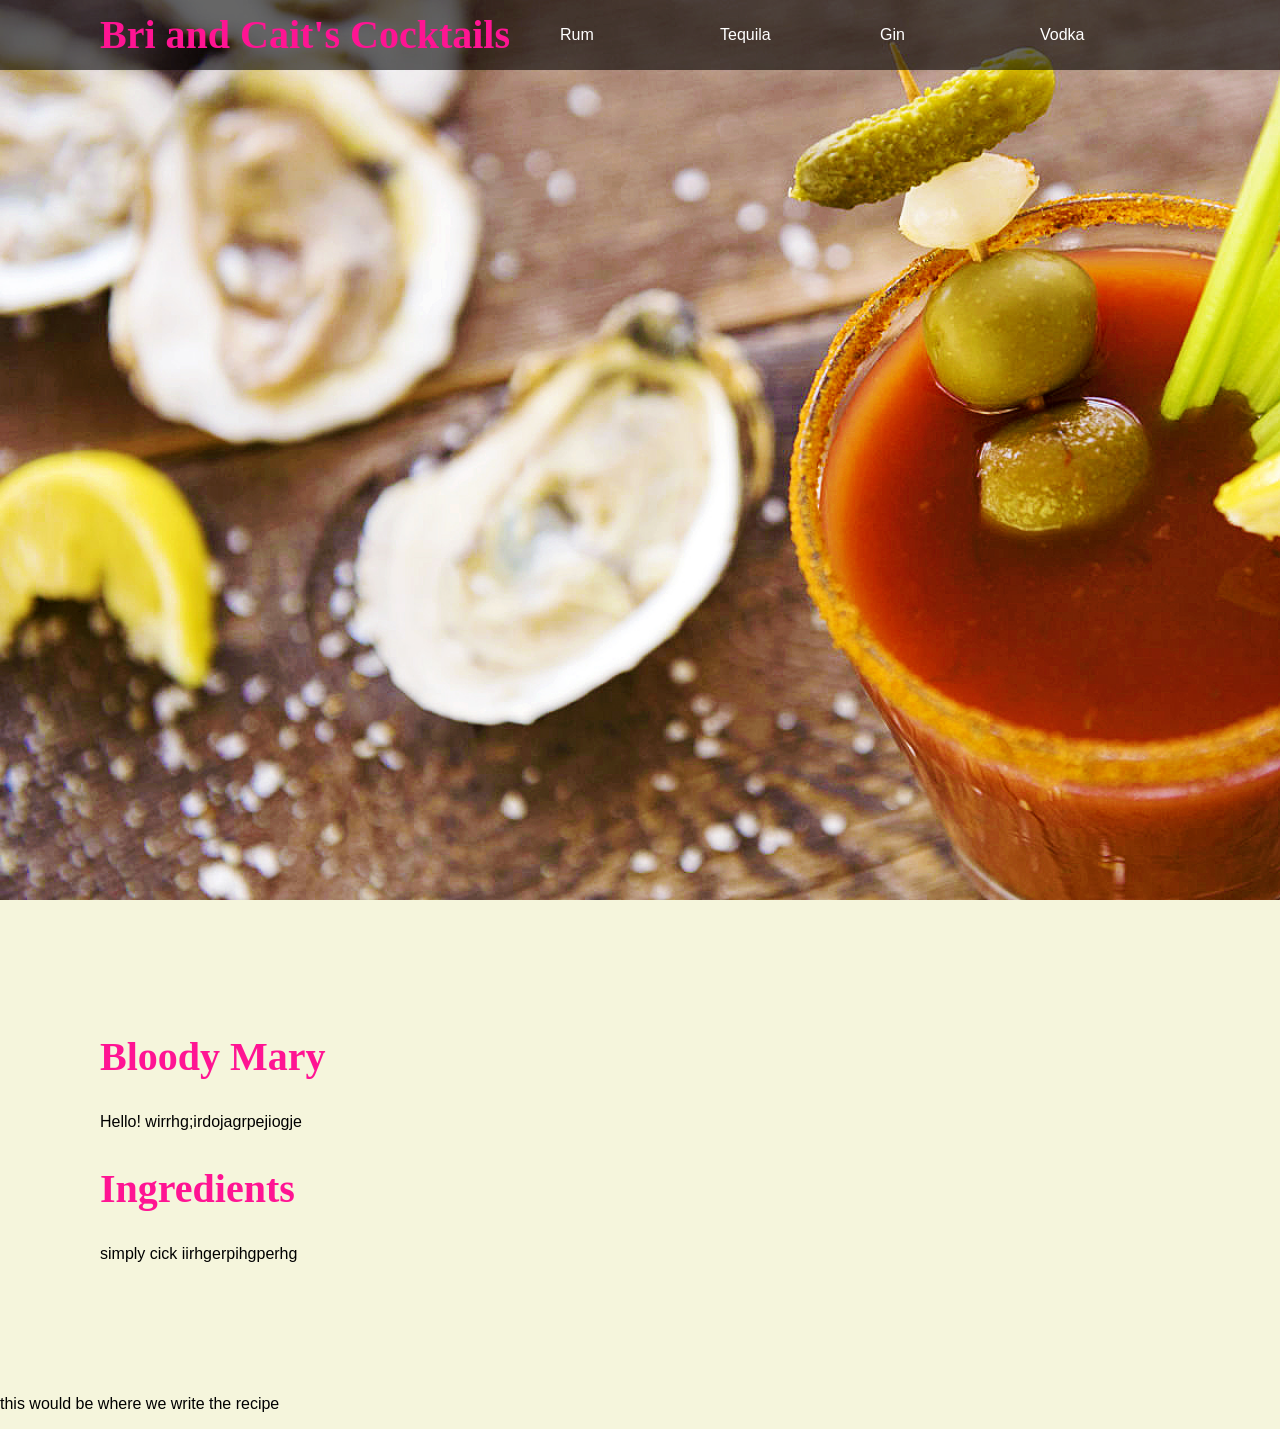
==== bloodymary.html @ 61480df8 "Add files via upload" ====
<!doctype html>

<head>
	<title>Bloody Mary</title>
	<link rel="stylesheet" href="stylesheet.css">
	<style type="text/css">a {text-decoration:none};</style>
	<script src="js/jquery.js"></script>
	<script>
		$(document).ready(function(){
			var readMoreHtml = $(".show-method").html();
			var lessText = readMoreHtml.substr(0, 100);

			if(readMoreHtml.length> 100){
				$(".show-method").html(lessText).append("<a href='' class='show-method-link'> Show Method</a>");
			}else {
				$(".show-method").html(readMorehtml);

			}
			$("body").on("click", "show-method-link", function(){
				$(this).parent("show-method").html(readMoreHtml).append("<a href=''class='hide-method-link'> Show Method</a>")

	});

			$("body").on("click", "hide-method-link", function(){
				$(this).parent("show-method").html(readMoreHtml).append("<a href=''class='show-method-method-link'>Hide Method </a>")
			});

	});
	</script>
</head>

<body>
		<nav>
		<div class="brand">
			<a href="cocktail-index.html"><h1>Bri and Cait's Cocktails</h1></a>
		</div>
		<ul>
			<li><a href="">Rum</a>
				<ul>
			<li><a href="mojito.html">Mojito</a></li>
			<li><a href="maitai.html">Mai Tai</a></li>
			<li><a href="daiquiri.html">Daiquiri</a></li>
			
		</ul>
	</li>
			<li><a href"">Tequila</a>
				<ul>
			<li><a href="tequila.html">Tequila Sunrise</a></li>
			<li><a href="long-island.html">Long Island</a></li>
			<li><a href="margarita.html">Margarita</a></li>
			
		</ul>
	</li>
			<li><a href"">Gin</a>
				<ul>
					<li><a href="ginfizz.html">Gin Fizz</a></li>
					<li><a href="martini.html">Martini</a></li>
					<li><a href="negroni.html">Negroni</a></li>
				</ul>
	</li>
			<li><a href"">Vodka</a>
				<ul>
					<li><a href="cosmo.html">Cosmopolitan</a></li>
					<li><a href="bloodymary.html">Bloody Mary</a></li>
					<li><a href="espresso.html">Espresso Martini</a></li>
				</ul>
	</li>


	</nav>
<section class="sec14"></section>
<section class="sec2">
	<h2>Bloody Mary</h2>
<p>Hello! wirrhg;irdojagrpejiogje </p>
<h2>Ingredients</h2>
<p>simply cick iirhgerpihgperhg</p>

</section>

<div class="method">
	<div class="show-method">
	<p>this would be where we write the recipe</p>
</div>
</div>

</body>
</html>
---- stylesheet.css ----
@charset "utf-8";

#hide
{
	display:none;
}

#show
{
	display:true;
}

#data
{
	display:none;
}

h1{color:deeppink;
font-weight: 900;
font-stretch: ultra-condensed;
font-family: "Brush Script MT", cursive;
font-size: 40px;
text-decoration: none;
}

h2{color:deeppink;
font-weight: 900;
font-stretch: ultra-condensed;
font-family: "Brush Script MT", cursive;
font-size: 40px;
}

body{background-color: beige;}

body{
margin: 0;
padding: 0;
font-family: sans-serif;
}
section.sec1
{
width: 100%;
height: 100vh;
box-sizing: content-box;
background: url("pinkcocktail.jpg");
background-color: white;
background-size: cover;
}
section.sec2
{padding:100px;}

section.method
{padding:100px;}

section.sec3
{
	width: 100%;
height: 100vh;
box-sizing: content-box;
background: url("tequila2.jpg");
background-color: wheat;
background-size: cover;
}

section.sec4
{
	width: 100%;
height: 100vh;
box-sizing: content-box;
background: url("gin.jpg");
background-color: wheat;
background-size: cover;
}

section.sec5
{
	width: 100%;
height: 100vh;
box-sizing: content-box;
background: url("cosmo.jpg");
background-color: wheat;
background-size: cover;
}

section.sec6
{
	width: 100%;
height: 100vh;
box-sizing: content-box;
background: url("mojito.jpg");
background-color: wheat;
background-size: cover;
}

section.sec7
{
	width: 100%;
height: 100vh;
box-sizing: content-box;
background: url("longisland.jpg");
background-color: wheat;
background-size: cover;
}

section.sec8
{
	width: 100%;
height: 100vh;
box-sizing: content-box;
background: url("daiquiri.jpg");
background-color: wheat;
background-size: cover;
}

section.sec9
{
	width: 100%;
height: 100vh;
box-sizing: content-box;
background: url("maitai.jpg");
background-color: wheat;
background-size: cover;
}

section.sec11
{
	width: 100%;
height: 100vh;
box-sizing: content-box;
background: url("margarita.jpg");
background-color: wheat;
background-size: cover;
}

section.sec12
{
	width: 100%;
height: 100vh;
box-sizing: content-box;
background: url("negroni.jpg");
background-color: wheat;
background-size: cover;
}

section.sec13
{
	width: 100%;
height: 100vh;
box-sizing: content-box;
background: url("martini2.jpg");
background-color: wheat;
background-size: cover;
}

section.sec14
{
	width: 100%;
height: 100vh;
box-sizing: content-box;
background: url("bloodymary.jpg");
background-color: wheat;
background-size: cover;
}

section.sec15
{
	width: 100%;
height: 100vh;
box-sizing: content-box;
background: url("espresso.jpg");
background-color: wheat;
background-size: cover;
}

nav
{
position: fixed;
top: 0;
left: 0;
width: 100%;
height: 70px;
background: rgba(0, 0, 0, 0.6);
padding: 0 100px;
box-sizing: border-box;
}
nav .brand
{
float: left;
height: 100%;
line-height: 70px;
text-decoration: none;
}
nav .brand h1
{
margin: 0;
padding: 0;
color:deeppink;
text-decoration: none;
}

nav ul
{
float: right;
display: flex;
margin: 0;
padding: 0;
list-style-type:none;
position:relative;
}

nav ul ul{
	min-width:160px;
}

nav ul li a
{
position: relative;
display: block;
height: 70px;
line-height: 70px;
padding: 0 20px;
box-sizing: border-box;
color: #fff;
text-decoration: none;
transition: .5s;
}
nav ul li a:hover
{
color: #262626;
}

nav ul li ul li{
	display: none;
}

nav ul li ul{
	display:block;
}

nav ul li:hover ul li{
	display: block;
}

nav ul li a:before
{
content: '';
position: absolute;
top: 0;
left: 0;
width: 100%;
height: 100%;
background: #fff;
transform-origin: right;
z-index: -1;
transform: scaleX(0);
transition: transform .5s;
}
nav ul li a:hover:before
{
transform-origin: left;
transform: scaleX(1);
}
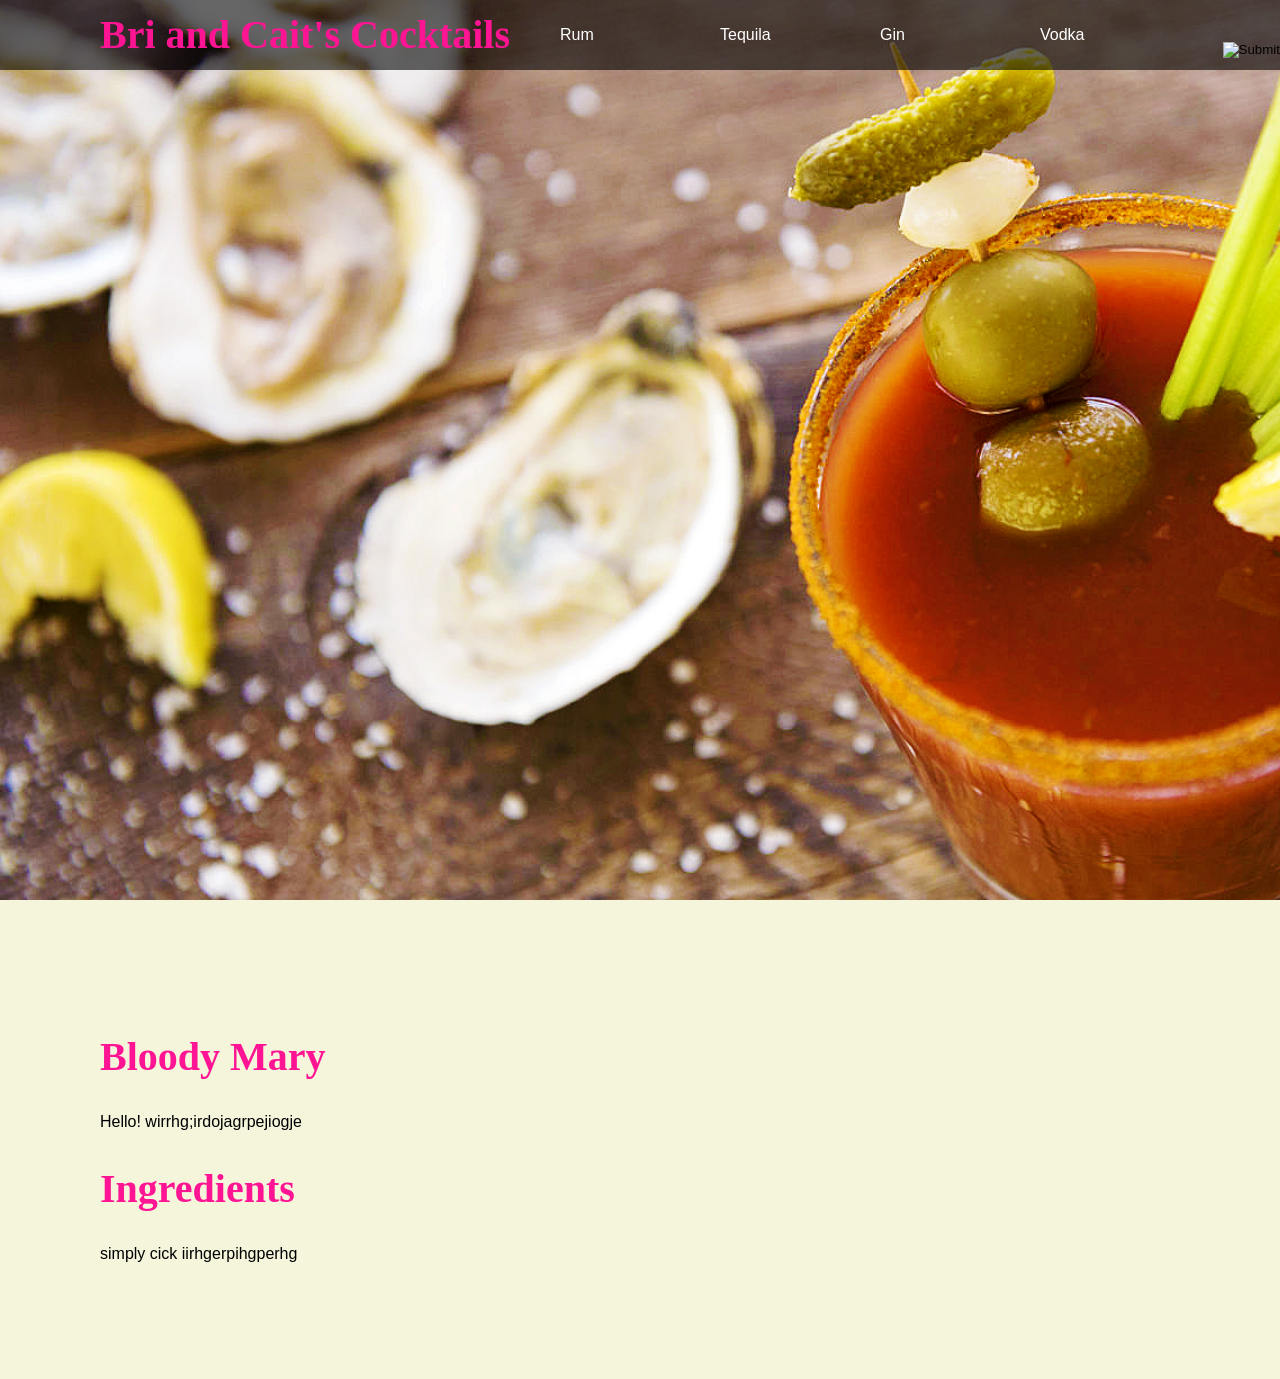
==== commit 739be1b4: "Add files via upload" ====
--- a/bloodymary.html
+++ b/bloodymary.html
@@ -4,29 +4,7 @@
 	<title>Bloody Mary</title>
 	<link rel="stylesheet" href="stylesheet.css">
 	<style type="text/css">a {text-decoration:none};</style>
-	<script src="js/jquery.js"></script>
-	<script>
-		$(document).ready(function(){
-			var readMoreHtml = $(".show-method").html();
-			var lessText = readMoreHtml.substr(0, 100);
-
-			if(readMoreHtml.length> 100){
-				$(".show-method").html(lessText).append("<a href='' class='show-method-link'> Show Method</a>");
-			}else {
-				$(".show-method").html(readMorehtml);
-
-			}
-			$("body").on("click", "show-method-link", function(){
-				$(this).parent("show-method").html(readMoreHtml).append("<a href=''class='hide-method-link'> Show Method</a>")
-
-	});
-
-			$("body").on("click", "hide-method-link", function(){
-				$(this).parent("show-method").html(readMoreHtml).append("<a href=''class='show-method-method-link'>Hide Method </a>")
-			});
-
-	});
-	</script>
+	<script type="text/javascript" src="javacocktail.js"></script>
 </head>
 
 <body>
@@ -77,11 +55,10 @@
 
 </section>
 
-<div class="method">
-	<div class="show-method">
-	<p>this would be where we write the recipe</p>
+<div style="position: fixed; right: 0%;: 10px; top: 40px;"> 
+		<input type="image" src="https://www.vertical-leap.uk/wp-content/uploads/2016/05/fact-375x215.png" name="tip_button" onclick="top_tip2();">
 </div>
-</div>
+
 
 </body>
 </html>
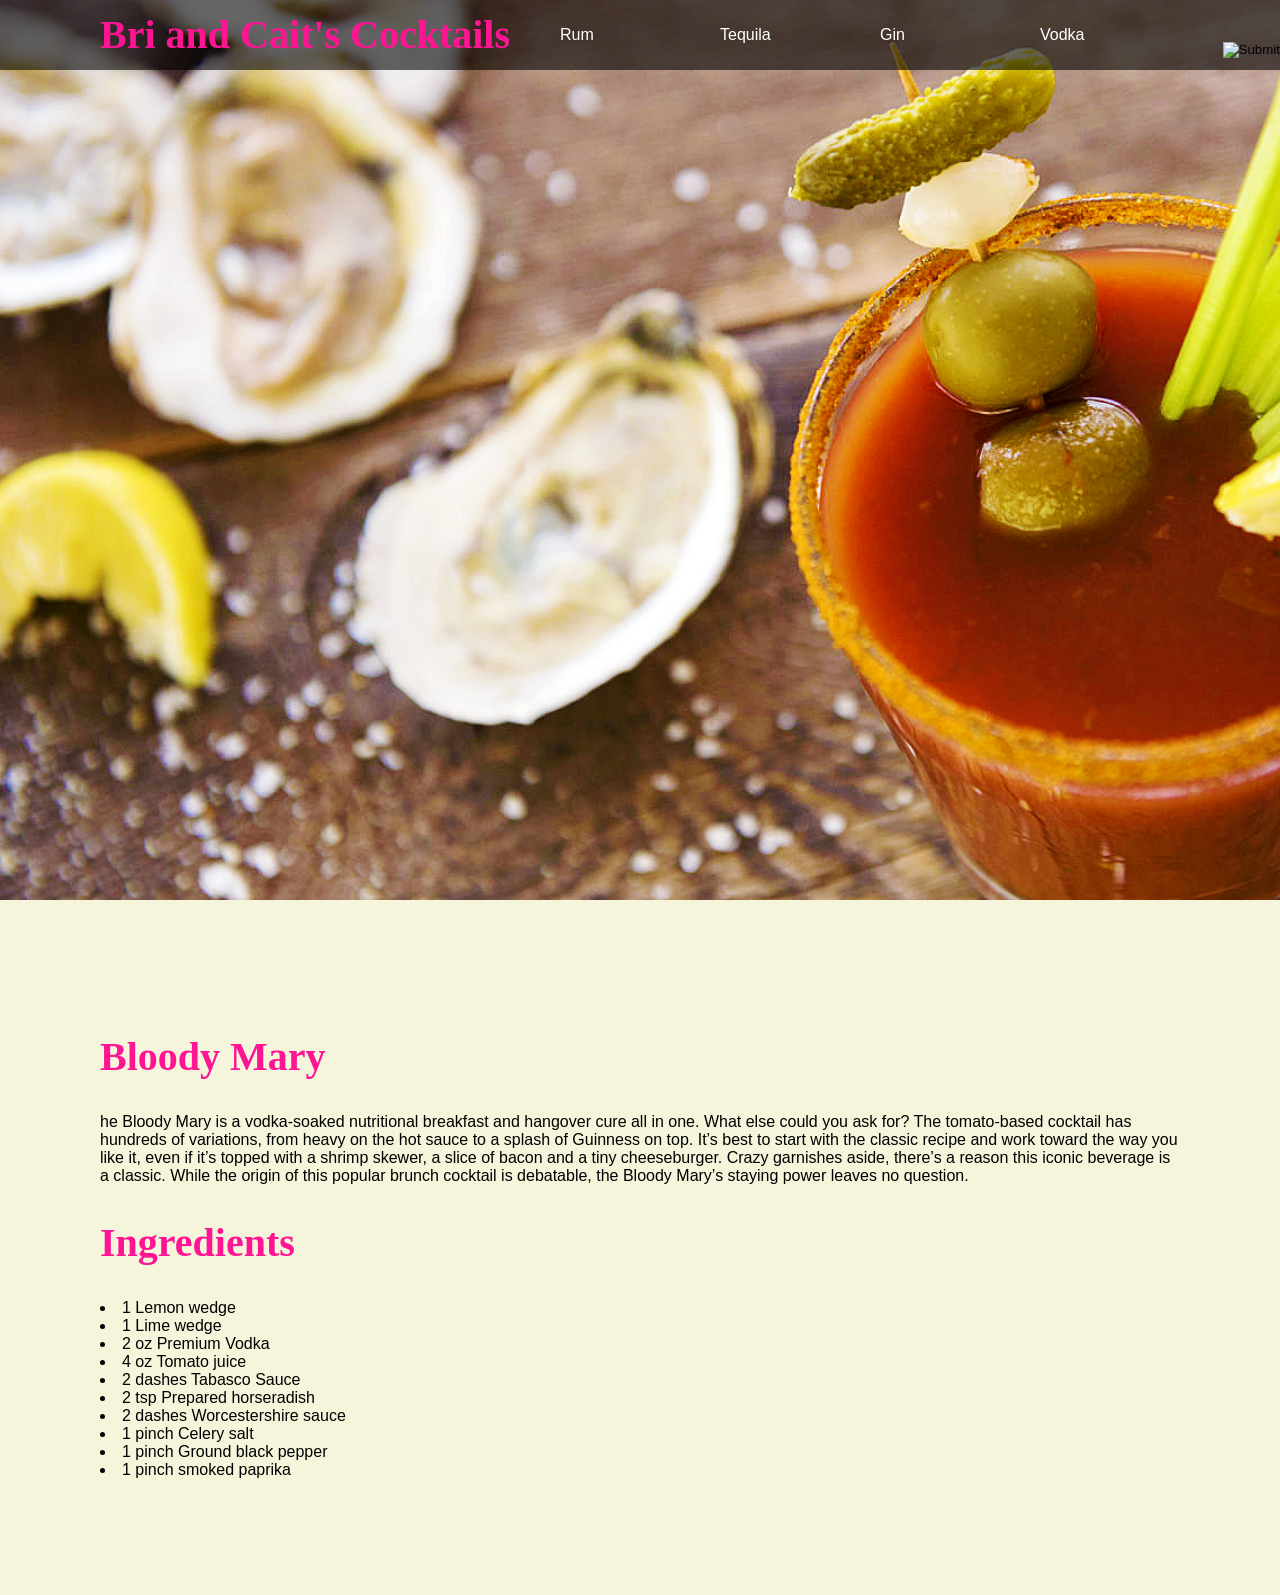
==== commit 54e8cf67: "Add files via upload" ====
--- a/bloodymary.html
+++ b/bloodymary.html
@@ -18,7 +18,7 @@
 			<li><a href="mojito.html">Mojito</a></li>
 			<li><a href="maitai.html">Mai Tai</a></li>
 			<li><a href="daiquiri.html">Daiquiri</a></li>
-			
+
 		</ul>
 	</li>
 			<li><a href"">Tequila</a>
@@ -26,7 +26,7 @@
 			<li><a href="tequila.html">Tequila Sunrise</a></li>
 			<li><a href="long-island.html">Long Island</a></li>
 			<li><a href="margarita.html">Margarita</a></li>
-			
+
 		</ul>
 	</li>
 			<li><a href"">Gin</a>
@@ -49,16 +49,32 @@
 <section class="sec14"></section>
 <section class="sec2">
 	<h2>Bloody Mary</h2>
-<p>Hello! wirrhg;irdojagrpejiogje </p>
+<p>he Bloody Mary is a vodka-soaked nutritional breakfast and hangover cure all in one. What else could you ask for?
+
+The tomato-based cocktail has hundreds of variations, from heavy on the hot sauce to a splash of Guinness on top. It’s best to start with the classic recipe and work toward the way you like it, even if it’s topped with a shrimp skewer, a slice of bacon and a tiny cheeseburger. Crazy garnishes aside, there’s a reason this iconic beverage is a classic.
+
+While the origin of this popular brunch cocktail is debatable, the Bloody Mary’s staying power leaves no question.</p>
+
+</p>
 <h2>Ingredients</h2>
-<p>simply cick iirhgerpihgperhg</p>
-
+<p>
+	<li> 1  Lemon wedge </li>
+<li>1  Lime wedge</li>
+<li>2 oz Premium Vodka</li>
+<li>4 oz Tomato juice</li>
+<li>2 dashes Tabasco Sauce</li>
+<li>2 tsp Prepared horseradish</li>
+<li>2 dashes Worcestershire sauce</li>
+<li>1 pinch Celery salt</li>
+<li>1 pinch Ground black pepper</li>
+<li>1 pinch smoked paprika</li>
+</p>
 </section>
 
-<div style="position: fixed; right: 0%;: 10px; top: 40px;"> 
+<div style="position: fixed; right: 0%;: 10px; top: 40px;">
 		<input type="image" src="https://www.vertical-leap.uk/wp-content/uploads/2016/05/fact-375x215.png" name="tip_button" onclick="top_tip2();">
 </div>
 
 
 </body>
-</html>+</html>
--- a/stylesheet.css
+++ b/stylesheet.css
@@ -14,6 +14,8 @@
 {
 	display:none;
 }
+
+
 
 h1{color:deeppink;
 font-weight: 900;
@@ -259,4 +261,4 @@
 {
 transform-origin: left;
 transform: scaleX(1);
-}+}
